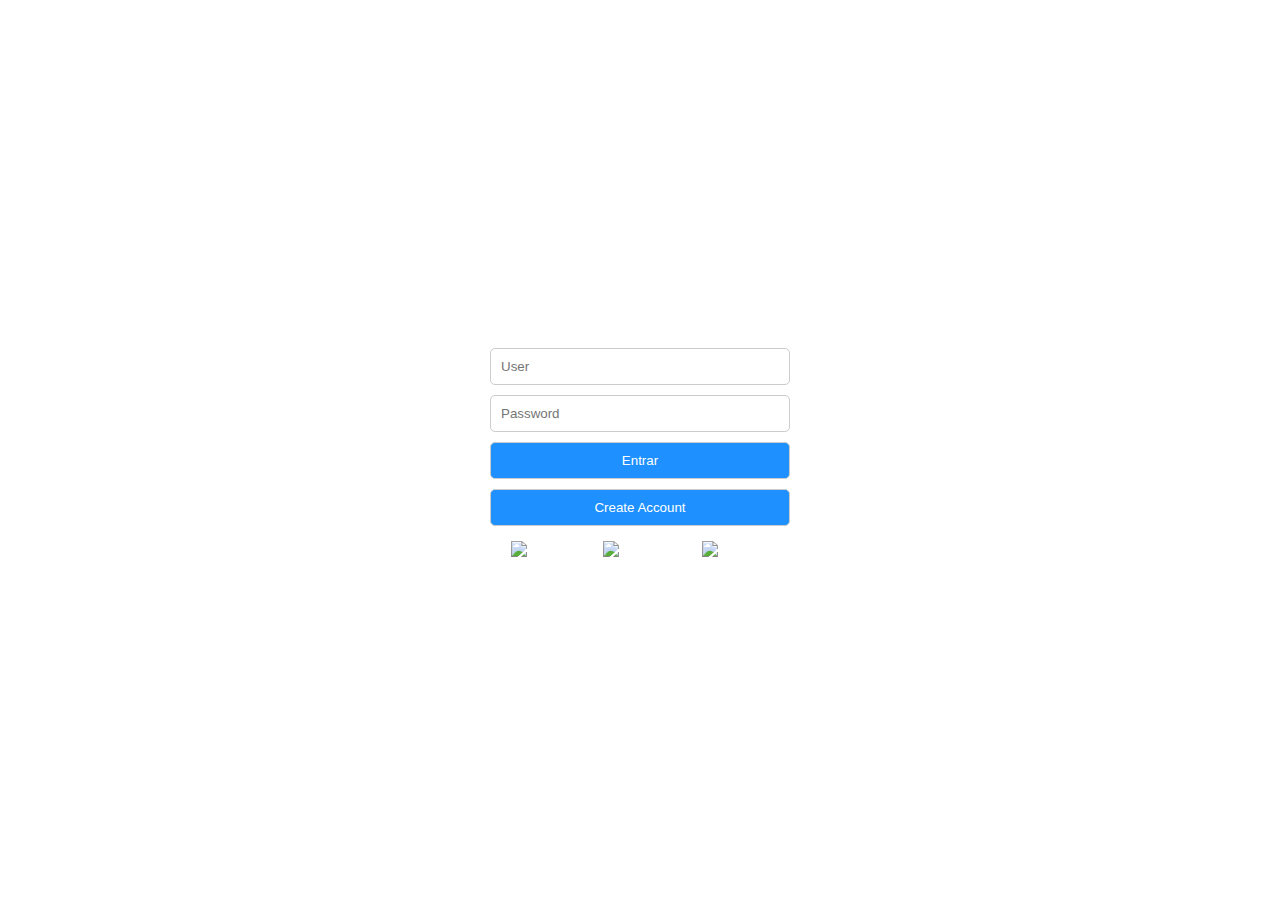
==== index.html @ 61b8e286 "Agrega imagenes de redes sociales" ====
<!DOCTYPE html>
<html lang="en">
<head>
    <meta charset="UTF-8">
    <meta name="viewport" content="width=device-width, initial-scale=1.0">
    <title>Login</title>
    <link rel="stylesheet" href="styles.css">
</head>
<body>
    <div id="main"></div>

    <script src="index.js"></script>
</body>
</html>
---- styles.css ----
body {
    display: flex;
    justify-content: center;
    align-items: center;
    height: 100vh;
    margin: 0;
}

.container {
    width: 300px;
    text-align: center;
}

input[type="text"],
input[type="password"],
button {
    display: block;
    width: 100%;
    padding: 10px;
    margin-top: 10px;
    border-radius: 5px;
    border: 1px solid #ccc;
    box-sizing: border-box;
    transition: border-color 0.3s;
}

input[type="text"]:focus,
input[type="password"]:focus {
    border-color: dodgerblue;
}

button {
    background-color: dodgerblue;
    color: white;
    cursor: pointer;
    margin-bottom: 10px;
}

button:hover {
    background-color: red;
}

.social-buttons {
    display: flex;
    justify-content: center;
}

.social-buttons button {
    margin: 0 5px;
    padding: 5px;
    border: none;
    background: none;
}

.social-buttons button:hover {
    filter: brightness(80%);
}
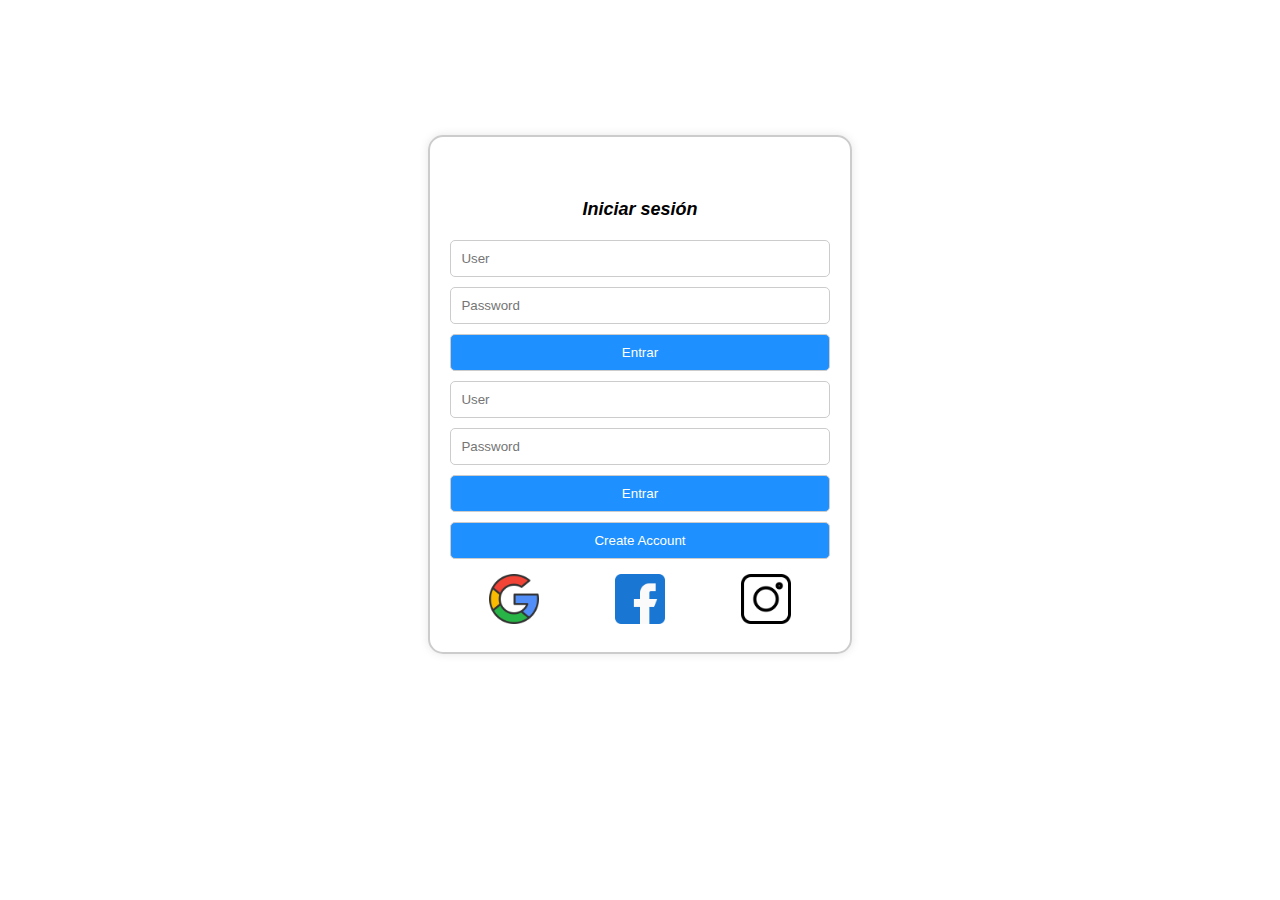
==== commit 0696172f: "Login hecho" ====
--- a/index.html
+++ b/index.html
@@ -7,8 +7,15 @@
     <link rel="stylesheet" href="styles.css">
 </head>
 <body>
-    <div id="main"></div>
-
+    <div class="container-wrapper">
+        <div class="container">
+            <h6 class="login-title">Iniciar sesión</h6>
+            <input type="text" id="username" placeholder="User">
+            <input type="password" id="password" placeholder="Password">
+            <button id="loginButton">Entrar</button>
+            <div id="main"></div>
+        </div>
+    </div>
     <script src="index.js"></script>
 </body>
 </html>
--- a/styles.css
+++ b/styles.css
@@ -1,13 +1,25 @@
 body {
-    display: flex;
-    justify-content: center;
-    align-items: center;
-    height: 100vh;
-    margin: 0;
+    font-family: Arial, sans-serif;
+}
+
+.login-title {
+    font-family: Arial, sans-serif;
+    font-size: 18px;
+    font-style: italic;
+    margin-bottom: 20px;
+}
+
+.container-wrapper {
+    width: 30%;
+    margin: auto;
+    margin-top: 15vh;
+    padding: 20px;
+    border: 2px solid #ccc;
+    border-radius: 15px;
+    box-shadow: 0 0 10px rgba(0, 0, 0, 0.1);
 }
 
 .container {
-    width: 300px;
     text-align: center;
 }
 
@@ -55,3 +67,8 @@
 .social-buttons button:hover {
     filter: brightness(80%);
 }
+
+.social-icon {
+    width: 50px;
+    height: 50px;
+}
